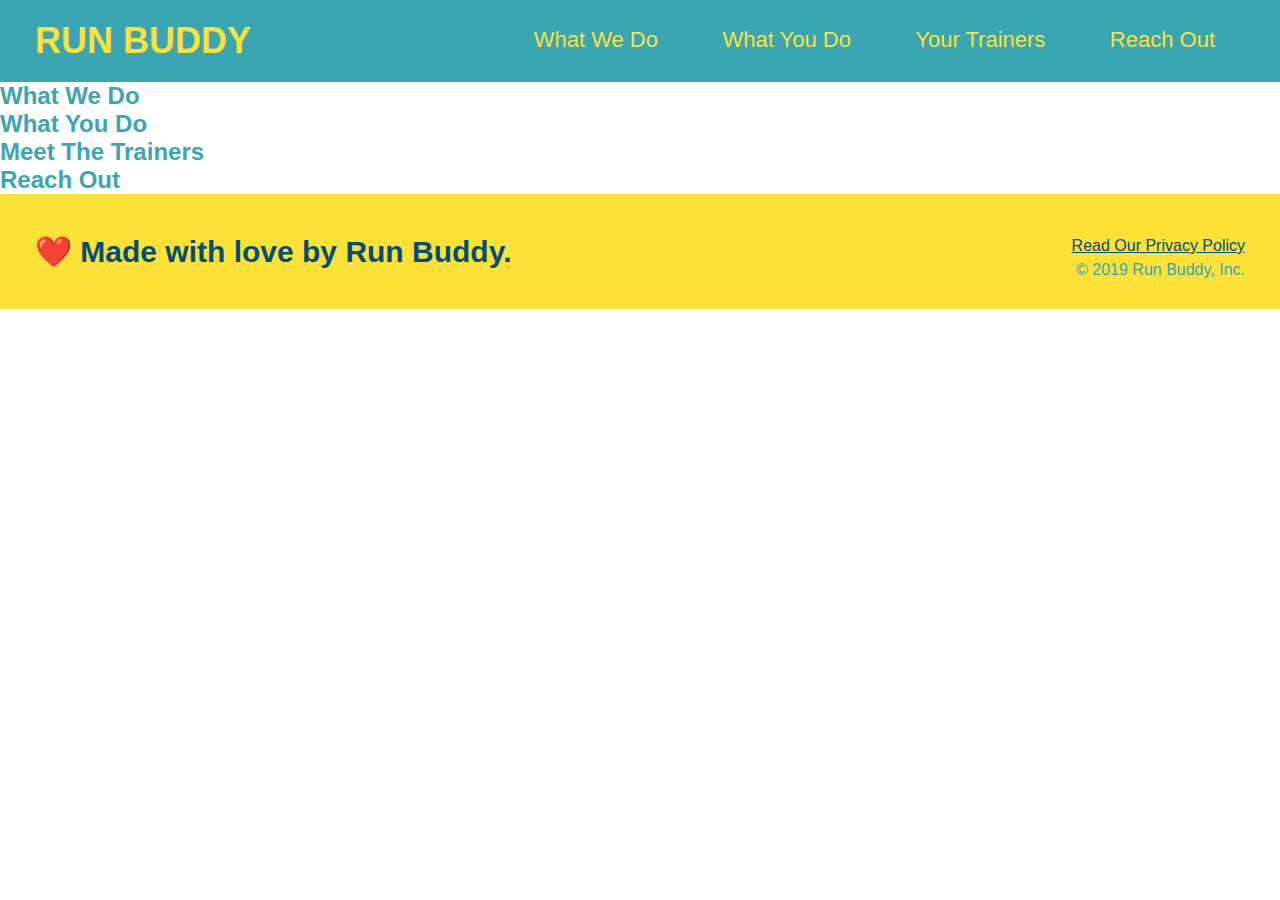
==== snapshot/index.html @ 85e1c32a "<header and footer updated with more style>" ====
<!DOCTYPE html>
<html lang="en">

<head>
  <meta charset="UTF-8" />
  <title>Run Buddy</title>
  <link rel="stylesheet" href="./assets/css/style.css" />
</head>

<body>
  <!-- navigation -->
  <header>
    <h1>
      <a href="/">
        RUN BUDDY
      </a>
    </h1>
    <nav>
      <!-- Unordered list element -->
      <ul>
        <!-- List item element-->
        <li>
          <!-- Anchor element -->
          <a href="#what-we-do">What We Do</a>
        </li>
        <li>
          <a href="#what-you-do">What You Do</a>
        </li>
        <li>
          <a href="#your-trainers">Your Trainers</a>
        </li>
        <li>
          <a href="#reach-out">Reach Out</a>
        </li>
      </ul>
    </nav>
  </header>

  <!-- hero/jumbotron -->
  <section>
  </section>

  <!-- "what we do" section -->
  <section>
    <h2>What We Do</h2>
  </section>

  <!-- "what you do" section -->
  <section>
    <h2>What You Do</h2>
  </section>

  <!-- "meet the trainers" section -->
  <section>
    <h2>Meet The Trainers</h2>
  </section>

  <!-- "reach out" section -->
  <section>
    <h2>Reach Out</h2>
  </section>

  <!-- footer -->
  <footer>
    <h2>❤️ Made with love by Run Buddy.</h2>
    <div>
      <a href="#">Read Our Privacy Policy</a><br />
      &copy; 2019 Run Buddy, Inc.
    </div>
  </footer>
</body>

</html>
---- snapshot/assets/css/style.css ----
* {
  margin: 0;
  padding: 0;
  box-sizing: border-box;
}

body {
  /* more on this crazy alphanumerical value in a minute! */
  color: #39a6b2;
  font-family: Helvetica, Arial, sans-serif;
}

/* apply styles to <header> */
header {
  padding: 20px 35px;
  background-color: #39a6b2;
}

header h1 {
  font-weight: bold;
  font-size: 36px;
  color: #fce138;
  margin: 0;
  display: inline;
}
header a {
  text-decoration: none;
  color: #fce138;
}

header nav {
  float: right;
  margin: 7px 0;
}

header nav ul li {
  display: inline;
}

header nav ul li a {
  margin: 0 30px;
  font-weight: lighter;
  font-size: 22px;
}

footer {
  background: #fce138;
  width: 100%;
  padding: 40px 35px;
}

footer h2 {
  display: inline;
  color: #024e76;
  font-size: 30px;
  margin: 0;
}

footer div {
  float: right;
  line-height: 1.5;
  text-align: right;
}

footer a {
  color: #024e76;
}
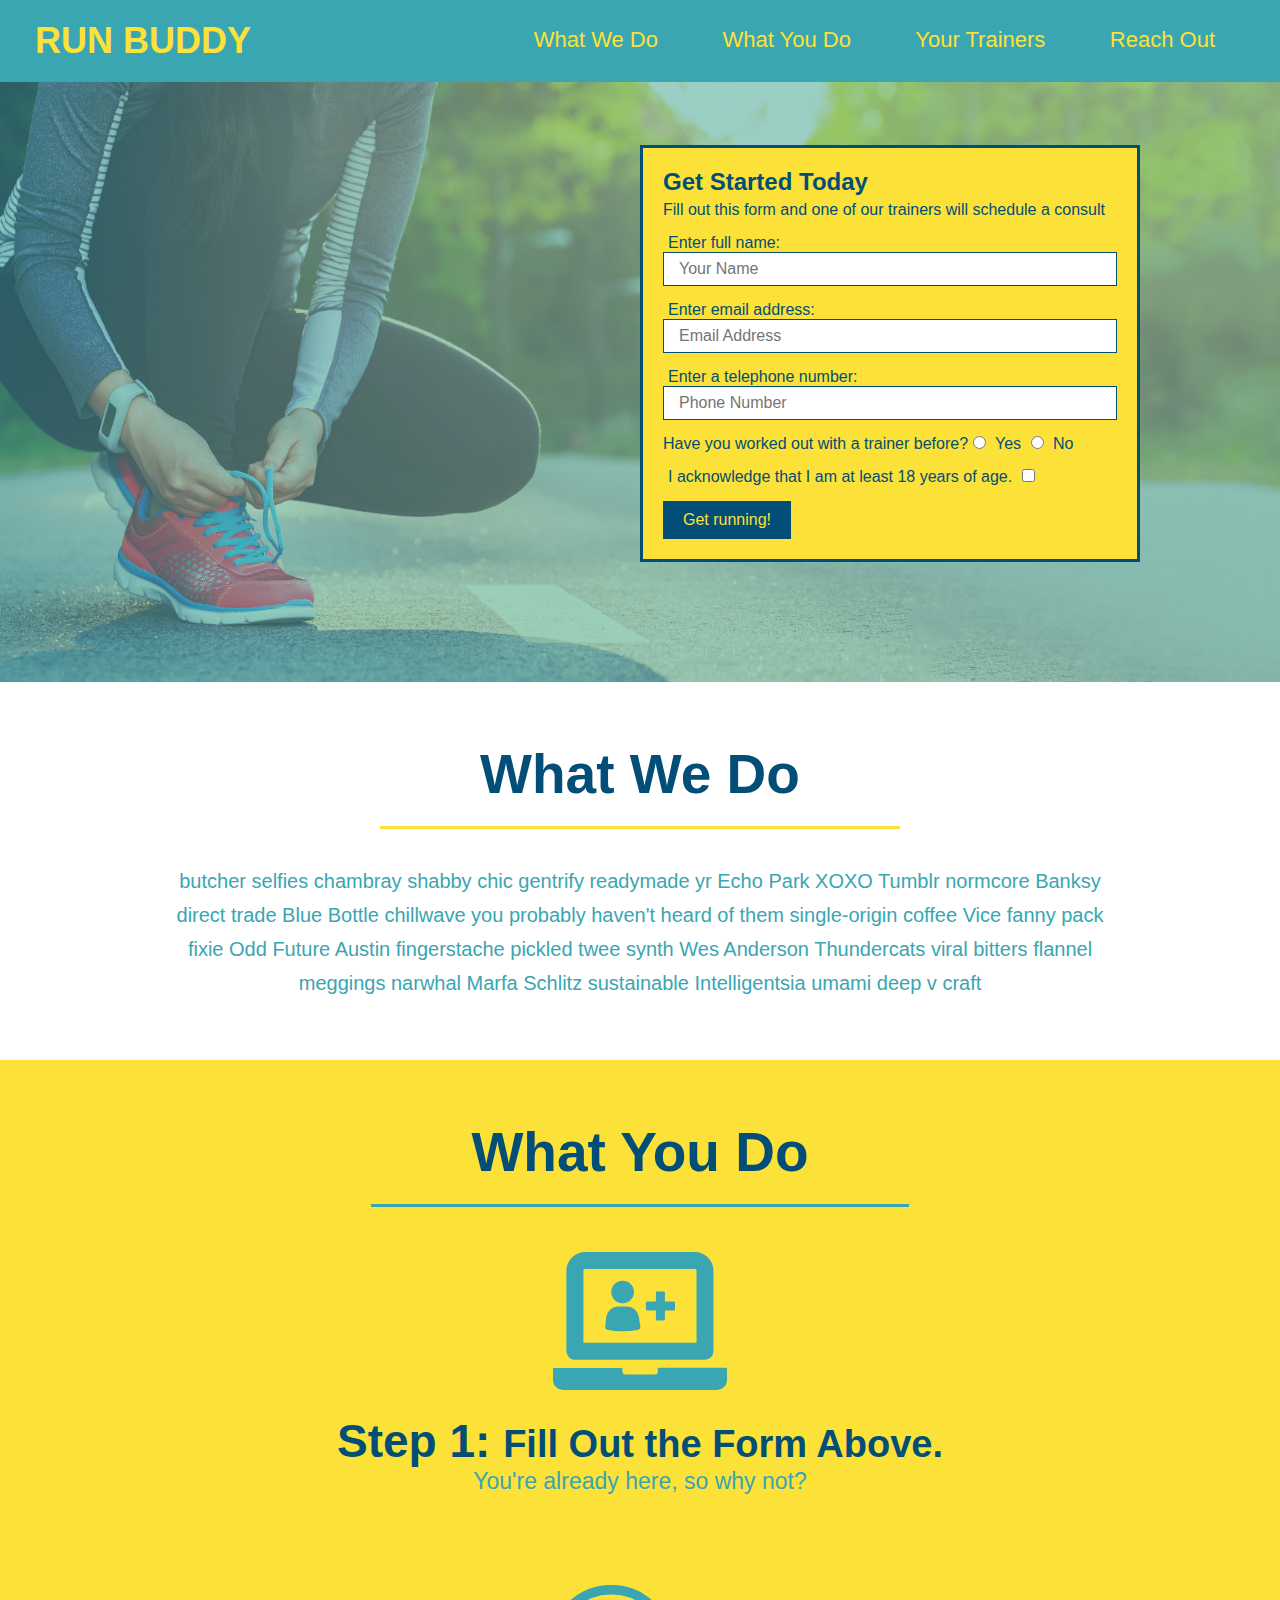
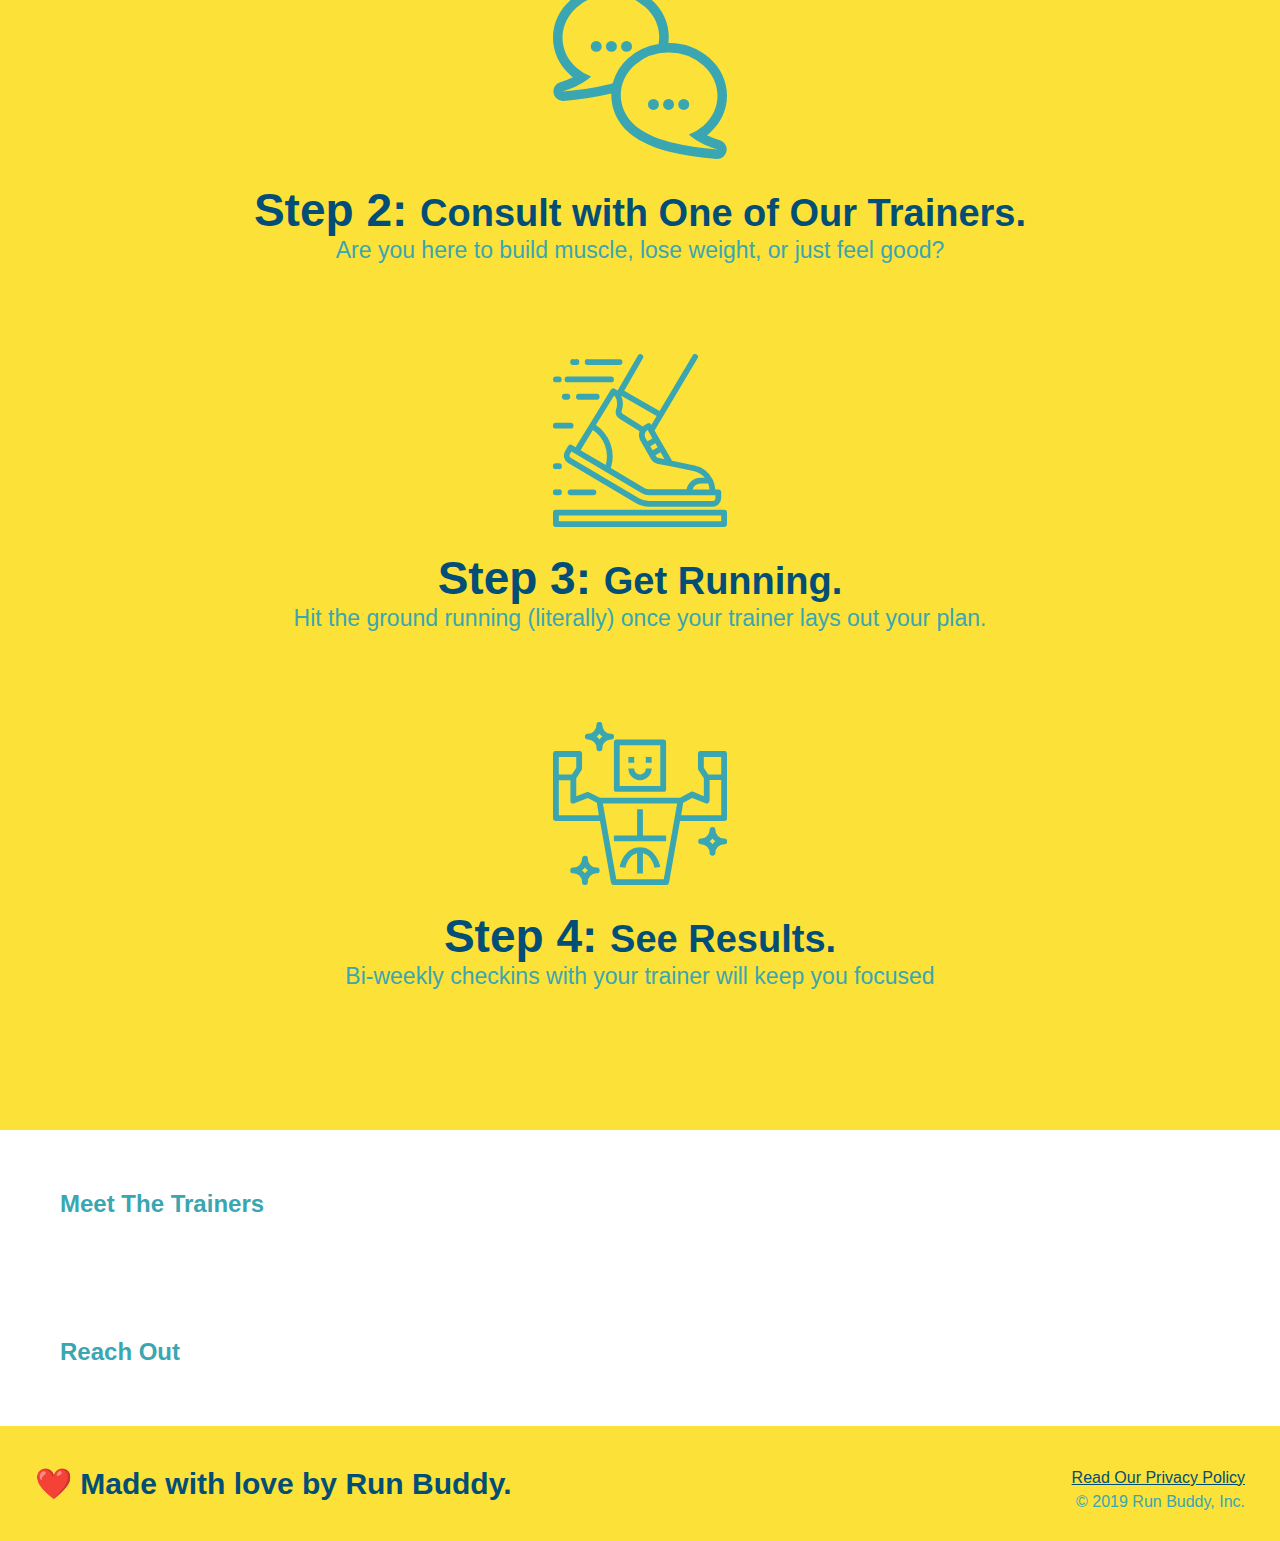
==== commit d9315eb9: "meet the trainers section" ====
--- a/snapshot/index.html
+++ b/snapshot/index.html
@@ -37,17 +37,75 @@
   </header>
 
   <!-- hero/jumbotron -->
-  <section>
+  <section class="hero">
+    <div class="hero-form">
+      <h3>Get Started Today</h3>
+      <p>Fill out this form and one of our trainers will schedule a consult</p>
+      <form>
+        <label for="name">Enter full name:</label>
+        <input type="text" placeholder="Your Name" name="name" id="name" class="form-input" />
+        <label for="email">Enter email address:</label>
+        <input type="text" placeholder="Email Address" name="email" id="email" class="form-input" />
+        <label for="phone">Enter a telephone number:</label>
+        <input type="text" placeholder="Phone Number" name="phone" id="phone" class="form-input" />
+        <p>
+          Have you worked out with a trainer before?
+          <input type="radio" name="trainer-confirm" id="trainer-yes" />
+          <label for="trainer-yes">Yes</label>
+          <input type="radio" name="trainer-confirm" id="trainer-no" />
+          <label for="trainer-no">No</label>
+        </p>
+        <p>
+          <label for="checkbox">
+            I acknowledge that I am at least 18 years of age.
+          </label>
+          <input type="checkbox" name="checkpoint1" id="checkbox" />
+        </p>
+        <button type="submit">
+          Get running!
+        </button>
+      </form>
+    </div>
   </section>
 
   <!-- "what we do" section -->
-  <section>
-    <h2>What We Do</h2>
+  <section id="what-we-do" class="intro">
+    <h2 class="section-title primary-border">What We Do</h2>
+    <p>
+      butcher selfies chambray shabby chic gentrify readymade yr Echo Park XOXO Tumblr normcore Banksy direct trade Blue
+      Bottle chillwave you probably haven't heard of them single-origin coffee Vice fanny pack fixie Odd Future Austin
+      fingerstache pickled twee synth Wes Anderson Thundercats viral bitters flannel meggings narwhal Marfa Schlitz
+      sustainable Intelligentsia umami deep v craft
+    </p>
   </section>
 
   <!-- "what you do" section -->
-  <section>
-    <h2>What You Do</h2>
+  <section id="what-you-do" class="steps">
+    <h2 class="section-title secondary-border">What You Do</h2>
+
+    <div>
+      <img src="./assets/images/step-1.svg" alt="" />
+      <h3>Step 1: <span>Fill Out the Form Above.</span></h3>
+      <p>You're already here, so why not?</p>
+    </div>
+
+    <div>
+      <img src="./assets/images/step-2.svg" alt="" />
+      <h3>Step 2: <span>Consult with One of Our Trainers.</span></h3>
+      <p>Are you here to build muscle, lose weight, or just feel good?</p>
+    </div>
+
+    <div>
+      <img src="./assets/images/step-3.svg" alt="" />
+      <h3>Step 3: <span>Get Running.</span></h3>
+      <p>Hit the ground running (literally) once your trainer lays out your plan.</p>
+    </div>
+
+    <div>
+      <img src="./assets/images/step-4.svg" alt="" />
+      <h3>Step 4: <span>See Results.</span></h3>
+      <p>Bi-weekly checkins with your trainer will keep you focused</p>
+    </div>
   </section>
 
   <!-- "meet the trainers" section -->
--- a/snapshot/assets/css/style.css
+++ b/snapshot/assets/css/style.css
@@ -65,3 +65,116 @@
 footer a {
   color: #024e76;
 }
+
+section {
+  padding: 60px;
+}
+
+/* Hero Style Start */
+.hero {
+  background-image: url('../images/hero-bg.jpg');
+  height: 600px;
+  background-size: cover;
+  background-position: center;
+  position: relative;
+}
+/* Hero Style End */
+
+.hero-form {
+  border: 3px solid #024e76;
+  background-color: #fce138;
+  padding: 20px;
+  width: 500px;
+  color: #024e76;
+  position: absolute;
+  bottom: 120px;
+  right: 140px;
+}
+
+.hero-form h3 {
+  font-size: 24px;
+  margin: 0;
+}
+.hero-form p {
+  margin: 5px 0 15px 0;
+}
+
+.form-input {
+  border: 1px solid #024e76;
+  display: block;
+  padding: 7px 15px;
+  font-size: 16px;
+  color: #024e76;
+  width: 100%;
+  margin-bottom: 15px;
+}
+
+.hero-form label {
+  margin: 0 5px;
+}
+
+.hero-form button {
+  color: #fce138;
+  background-color: #024e76;
+  border: none;
+  padding: 10px 20px;
+  font-size: 16px;
+}
+
+.intro {
+  text-align: center;
+}
+
+.intro p {
+  line-height: 1.7;
+  color: #39a6b2;
+  width: 80%;
+  font-size: 20px;
+  margin: 0 auto;
+}
+
+.steps {
+  text-align: center;
+  background: #fce138;
+}
+
+.steps div {
+  margin-bottom: 80px;
+}
+
+.steps img {
+  width: 15%;
+  margin: 10px 0;
+}
+
+.steps h3 {
+  color: #024e76;
+  font-size: 46px;
+  margin-top: 10px;
+}
+
+.steps p {
+  color: #39a6b2;
+  font-size: 23px;
+}
+
+.steps span {
+  font-size: 38px;
+}
+
+.section-title {
+  font-size: 55px;
+  color: #024e76;
+  margin-bottom: 35px;
+  padding: 0 100px 20px 100px;
+  display: inline-block;
+  border-bottom: 3px solid;
+}
+
+.primary-border {
+  border-color: #fce138;
+}
+
+.secondary-border {
+  border-color: #39a6b2;
+}
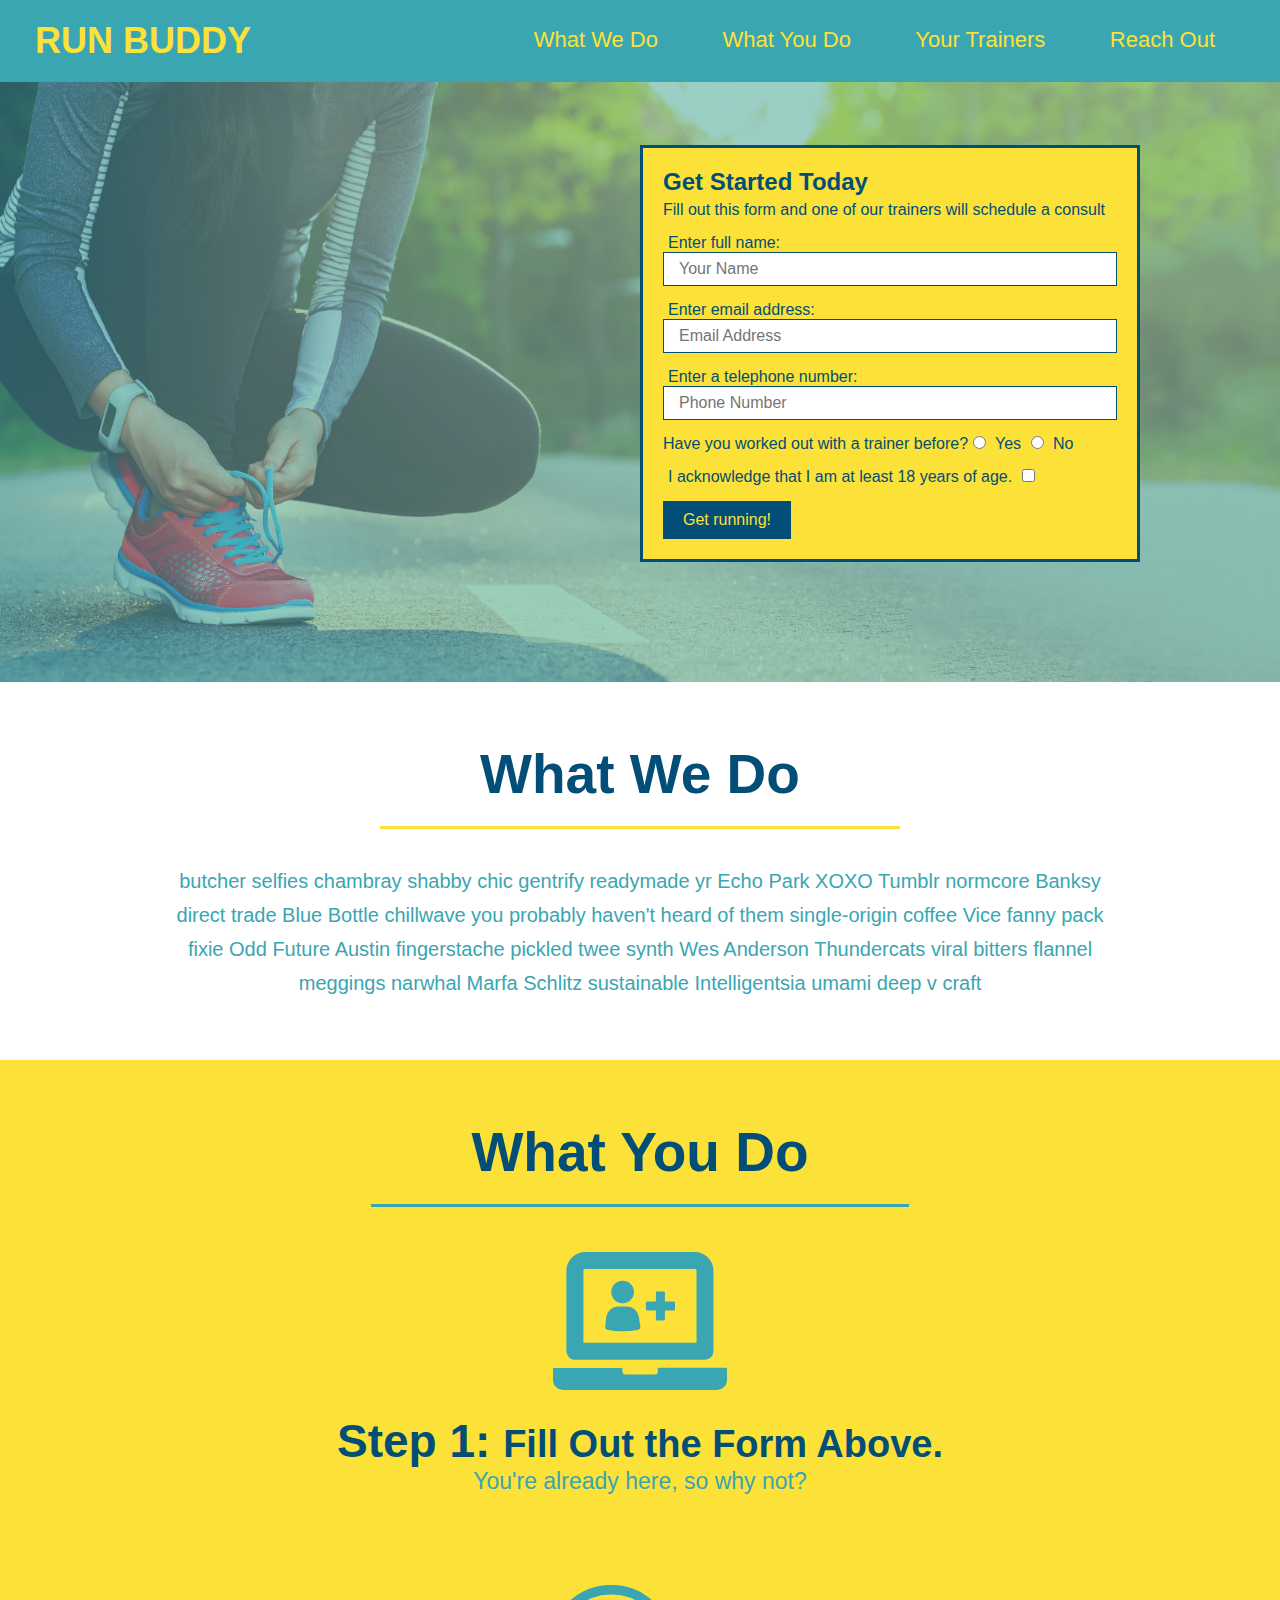
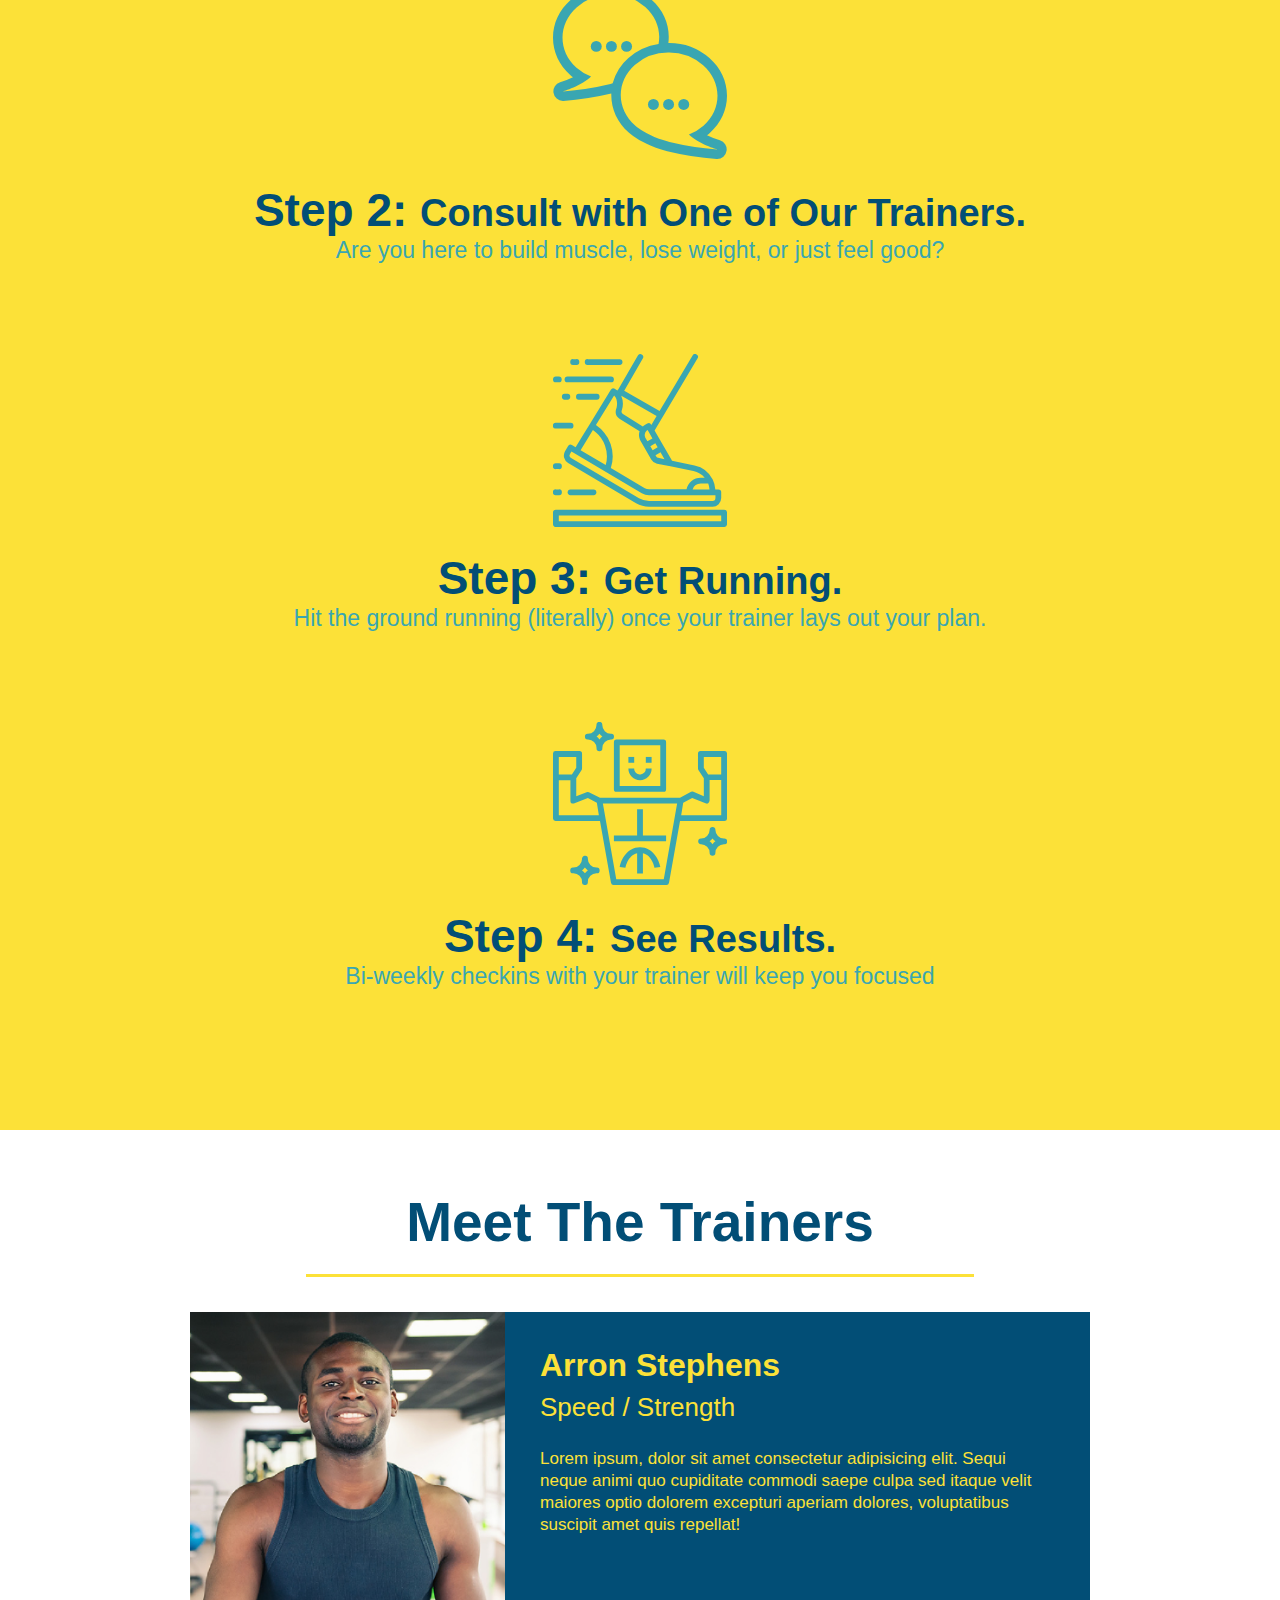
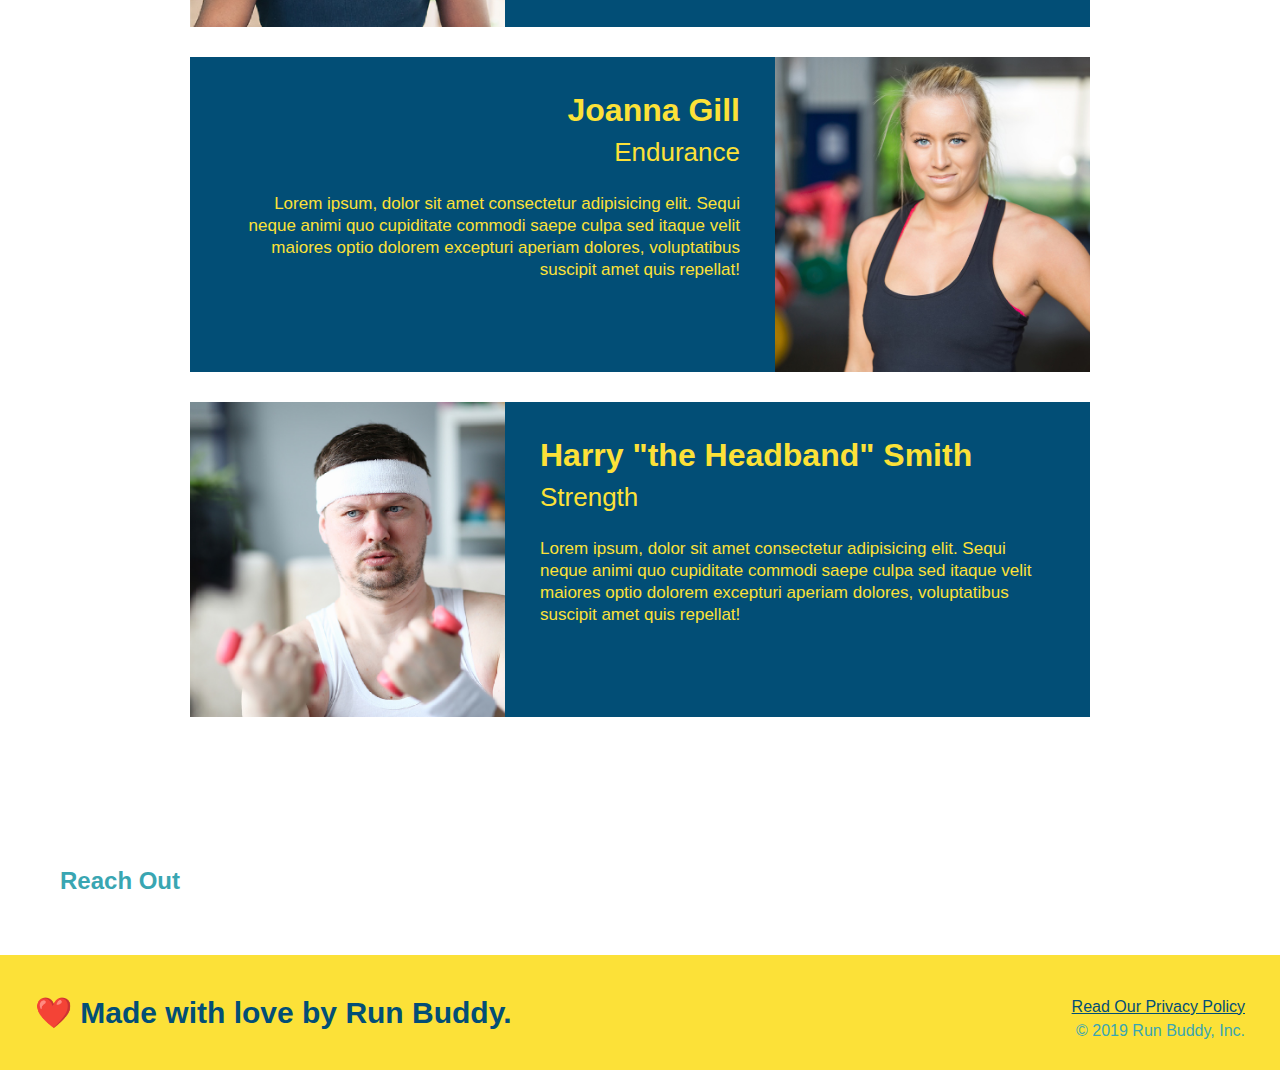
==== commit da721669: "add iframe" ====
--- a/snapshot/index.html
+++ b/snapshot/index.html
@@ -109,8 +109,49 @@
   </section>
 
   <!-- "meet the trainers" section -->
-  <section>
-    <h2>Meet The Trainers</h2>
+  <section id="your-trainers" class="trainers">
+    <h2 class="section-title primary-border">Meet The Trainers</h2>
+    <article class="trainer">
+      <img src="./assets/images/trainer-1.jpg" alt="Arron Stephens in his workout clothes, ready to pump iron" />
+      <div class="trainer-bio text-left">
+        <h3>Arron Stephens</h3>
+        <h4>Speed / Strength</h4>
+        <p>
+          Lorem ipsum, dolor sit amet consectetur adipisicing elit. Sequi neque animi quo cupiditate commodi saepe culpa
+          sed
+          itaque velit maiores optio dolorem excepturi aperiam dolores, voluptatibus suscipit amet quis repellat!
+        </p>
+      </div>
+    </article>
+
+    <!-- second trainer bio -->
+    <article class="trainer">
+      <div class="trainer-bio text-right">
+        <h3>Joanna Gill</h3>
+        <h4>Endurance</h4>
+        <p>
+          Lorem ipsum, dolor sit amet consectetur adipisicing elit. Sequi neque animi quo cupiditate commodi saepe culpa
+          sed
+          itaque velit maiores optio dolorem excepturi aperiam dolores, voluptatibus suscipit amet quis repellat!
+        </p>
+      </div>
+      <img src="./assets/images/trainer-2.jpg" alt="Joanna Gill cooling off after a workout" />
+    </article>
+
+    <!-- third trainer bio -->
+    <article class="trainer">
+      <img src="./assets/images/trainer-3.jpg"
+        alt="Harry Smith wearing a headband and lifting comically small pink weights" />
+      <div class="trainer-bio text-left">
+        <h3>Harry "the Headband" Smith</h3>
+        <h4>Strength</h4>
+        <p>
+          Lorem ipsum, dolor sit amet consectetur adipisicing elit. Sequi neque animi quo cupiditate commodi saepe culpa
+          sed
+          itaque velit maiores optio dolorem excepturi aperiam dolores, voluptatibus suscipit amet quis repellat!
+        </p>
+      </div>
+    </article>
   </section>
 
   <!-- "reach out" section -->
--- a/snapshot/assets/css/style.css
+++ b/snapshot/assets/css/style.css
@@ -178,3 +178,50 @@
 .secondary-border {
   border-color: #39a6b2;
 }
+
+.trainers {
+  text-align: center;
+}
+
+.trainer {
+  width: 900px;
+  margin: 0 auto 30px auto;
+  background: #024e76;
+  color: #fce138;
+  overflow: auto;
+}
+
+.trainer img {
+  width: 35%;
+  float: left;
+}
+
+.trainer-bio {
+  padding: 35px;
+  float: left;
+  width: 65%;
+}
+
+.trainer-bio h3 {
+  font-size: 32px;
+  margin-bottom: 8px;
+}
+
+.trainer-bio h4 {
+  font-weight: lighter;
+  font-size: 26px;
+  margin-bottom: 25px;
+}
+
+.trainer-bio p {
+  font-size: 17px;
+  line-height: 1.3;
+}
+
+.text-left {
+  text-align: left;
+}
+
+.text-right {
+  text-align: right;
+}
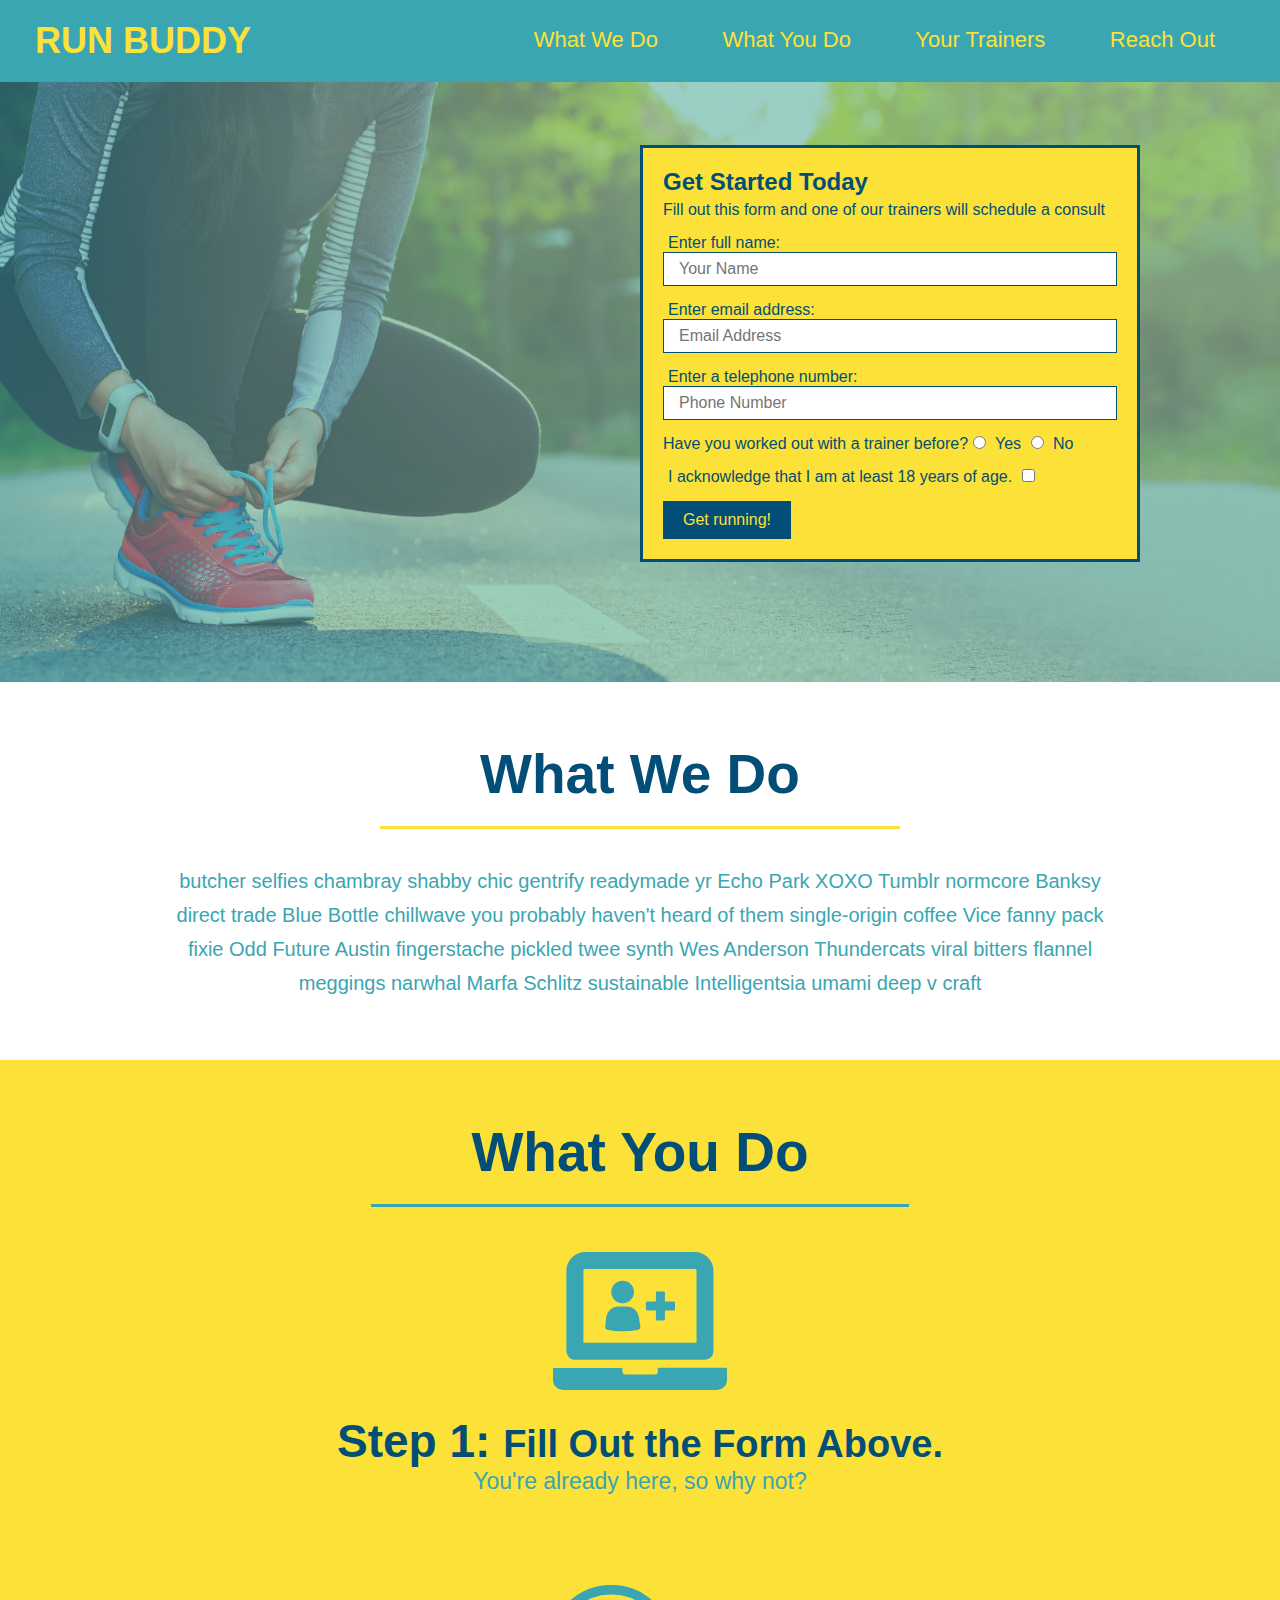
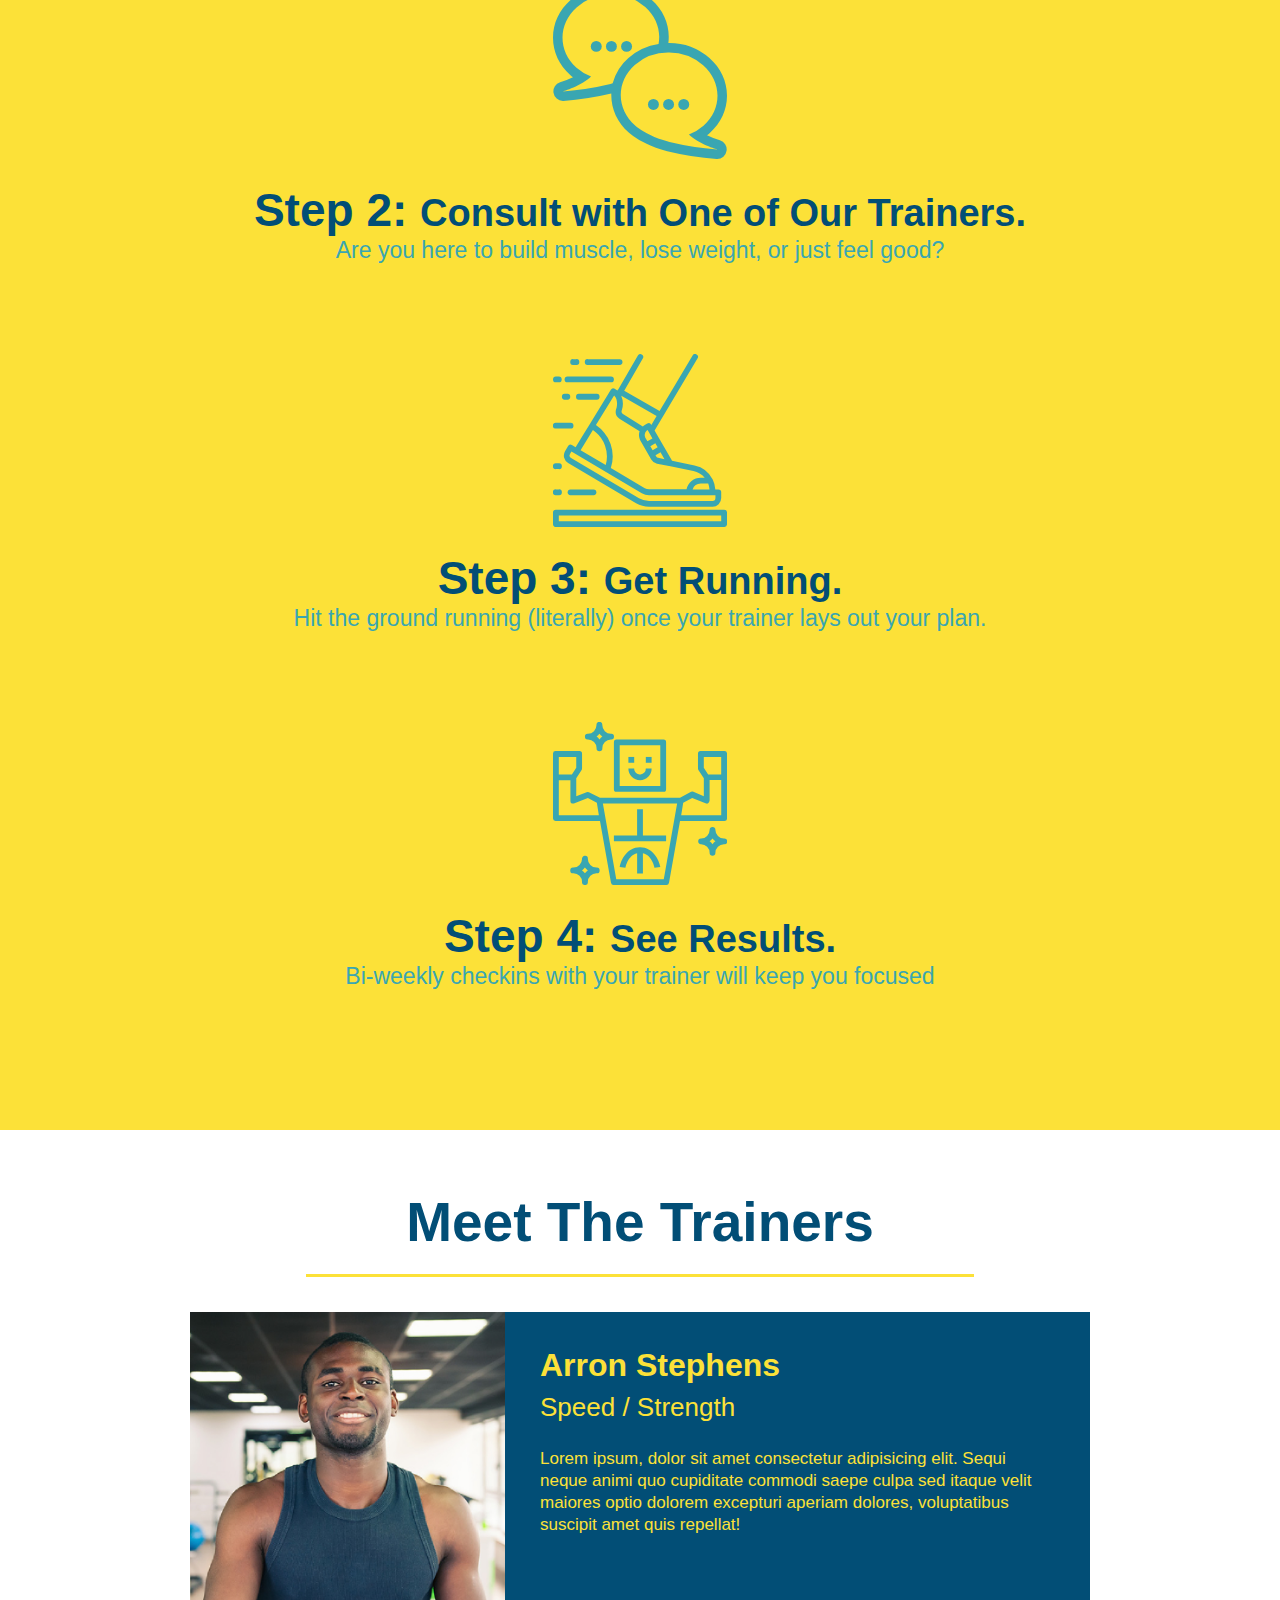
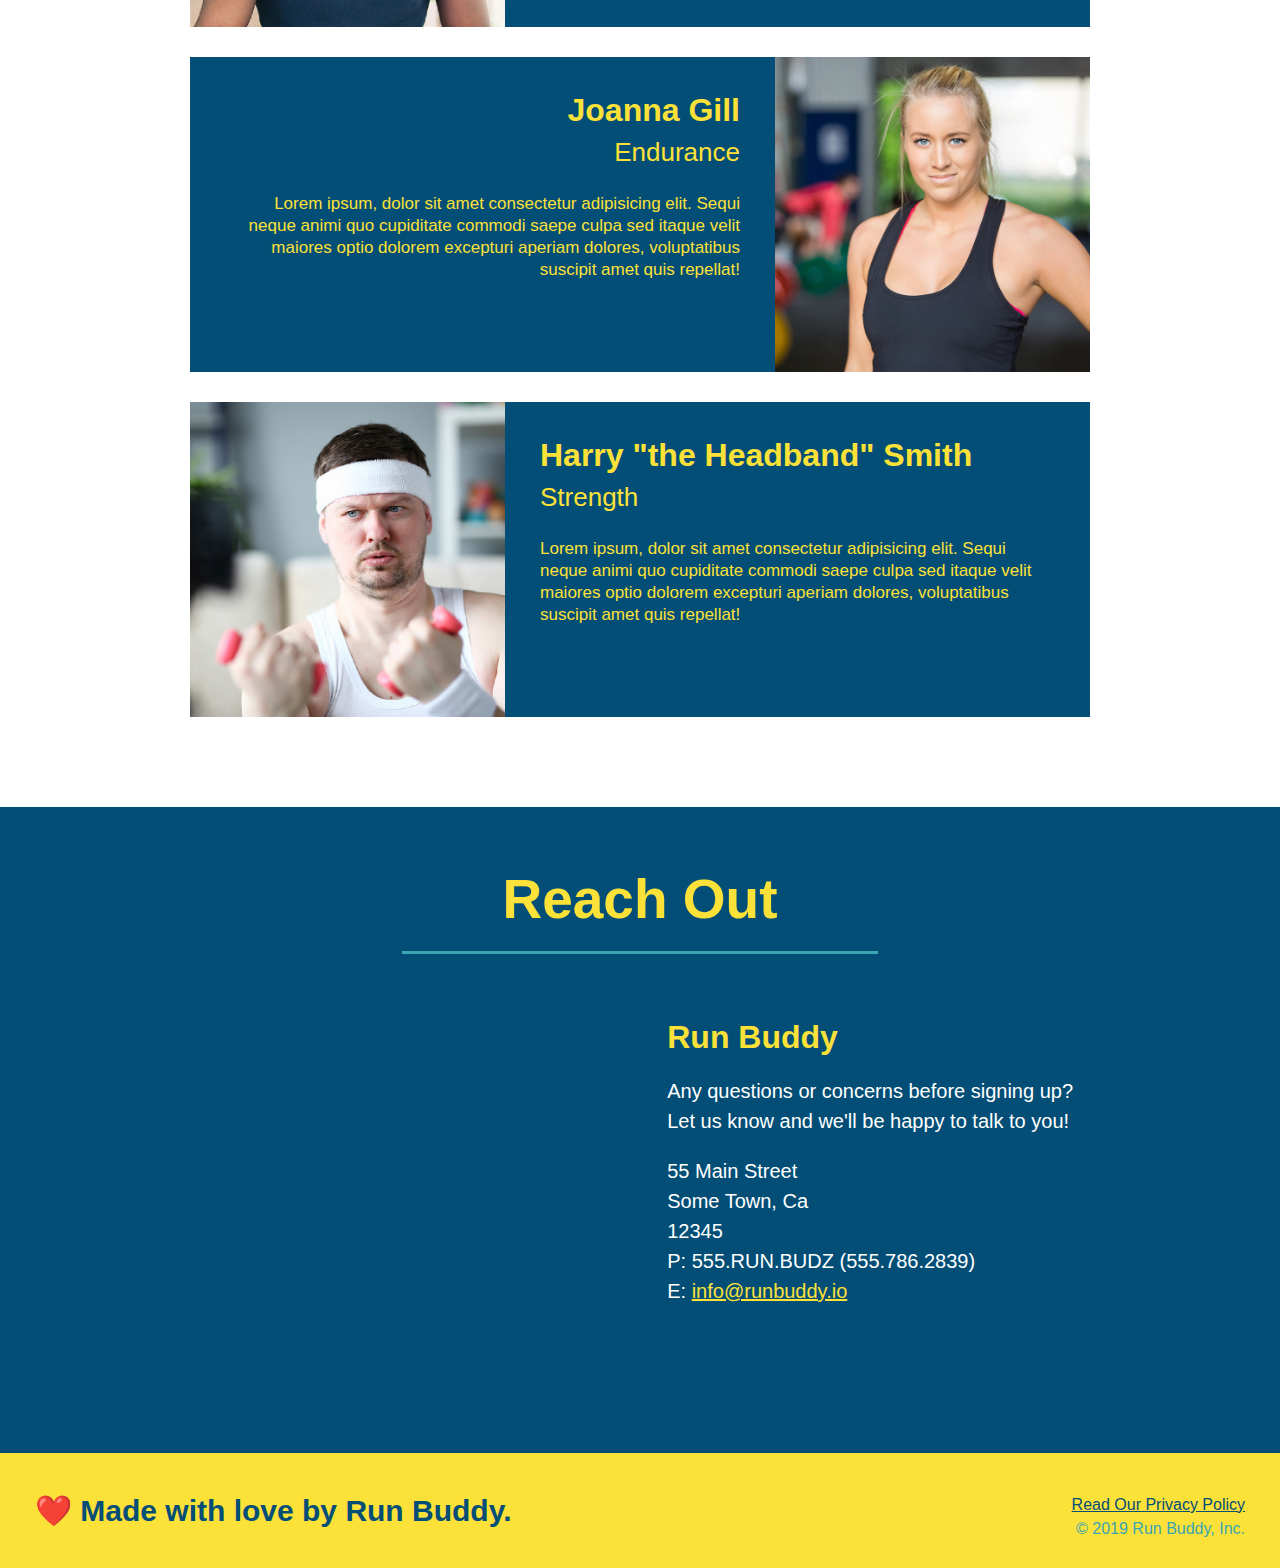
==== commit 6cbb6126: "privacy policy" ====
--- a/snapshot/index.html
+++ b/snapshot/index.html
@@ -155,8 +155,31 @@
   </section>
 
   <!-- "reach out" section -->
-  <section>
-    <h2>Reach Out</h2>
+  <section id="reach-out" class="contact">
+    <h2 class="section-title secondary-border">Reach Out</h2>
+    <div class="contact-info">
+      <iframe 
+        src="https://www.google.com/maps/embed?pb=!1m18!1m12!1m3!1d3147.1079747227936!2d-120.42364418397035!3d37.92790791110593!2m3!1f0!2f0!3f0!3m2!1i1024!2i768!4f13.1!3m3!1m2!1s0x8090c49129b6ac57%3A0xb56c7eb95a2cd8bd!2sMain%20St%2C%20California%2095327!5e0!3m2!1sen!2sus!4v1616426329495!5m2!1sen!2sus"
+        style="border:0;" 
+        allowfullscreen=""
+        loading="lazy">
+      </iframe>
+      <div>
+        <h3>Run Buddy</h3>
+        <p>
+          Any questions or concerns before signing up?
+          <br />
+          Let us know and we'll be happy to talk to you!
+        </p>
+        <address>
+          55 Main Street <br />
+          Some Town, Ca <br />
+          12345<br />
+          P: 555.RUN.BUDZ (555.786.2839)<br />
+          E: <a href="mailto:info@runbuddy.io">info@runbuddy.io</a>
+        </address>
+      </div>
+    </div>
   </section>
 
   <!-- footer -->
--- a/snapshot/assets/css/style.css
+++ b/snapshot/assets/css/style.css
@@ -225,3 +225,46 @@
 .text-right {
   text-align: right;
 }
+
+/* REACH OUT STYLES START */
+.contact {
+  text-align: center;
+  background: #024e76;
+}
+
+.contact h2 {
+  color: #fce138;
+}
+
+.contact-info iframe {
+  width: 400px;
+  height: 400px;
+}
+
+.contact-info div {
+  width: 410px;
+  display: inline-block;
+  vertical-align: top;
+  text-align: left;
+  margin: 30px 0 0 60px;
+  color: white;
+}
+
+.contact-info h3 {
+  color: #fce138;
+  font-size: 32px;
+}
+
+.contact-info p,
+.contact-info address {
+  margin: 20px 0;
+  line-height: 1.5;
+  font-size: 20px;
+  font-style: normal;
+}
+
+.contact-info a {
+  color: #fce138;
+}
+
+/* REACH OUT STYLES END */
